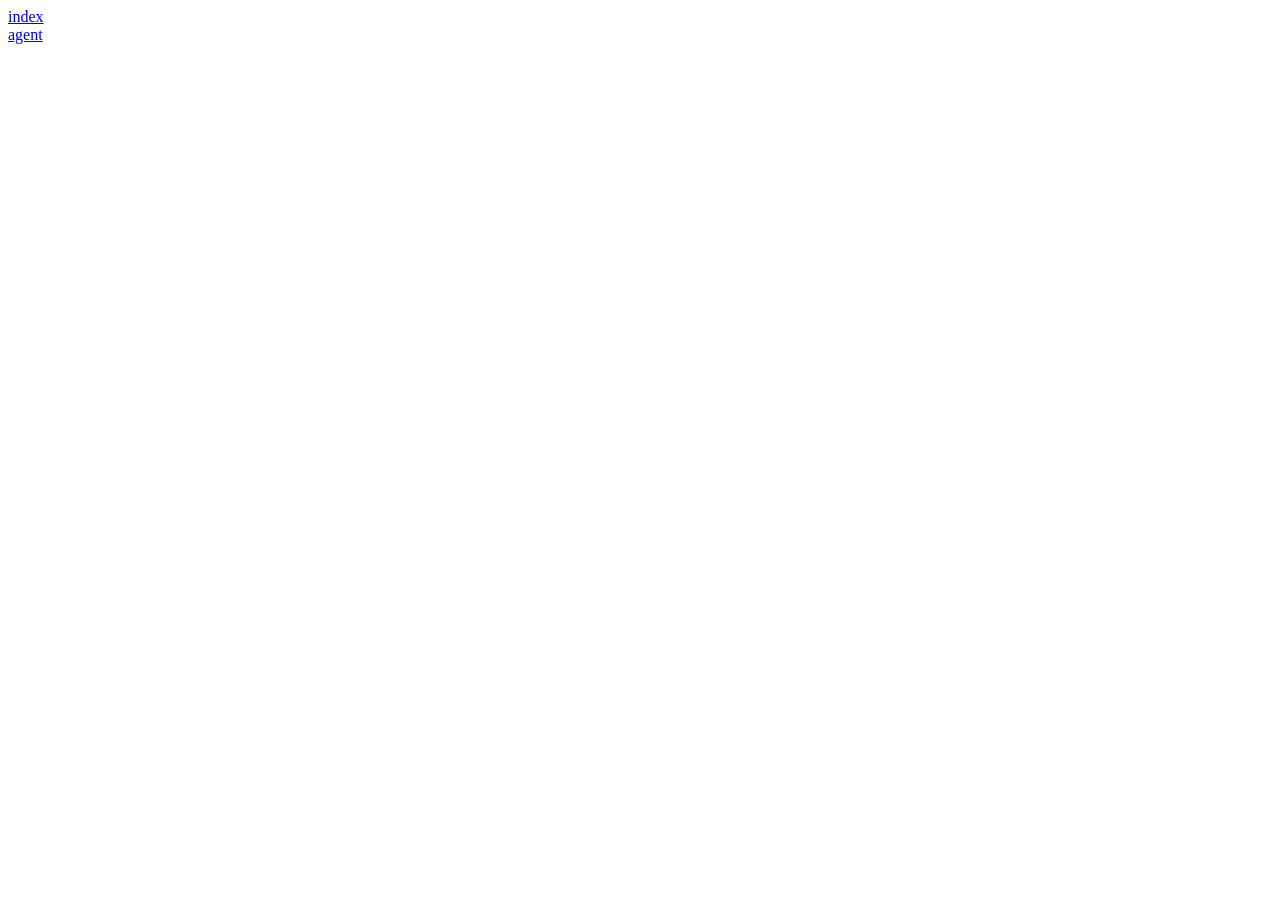
==== images.html @ 41930670 "Initial commit" ====
<!DOCTYPE html>
<html lang="en">
<head>
    <link rel="stylesheet" href="images.css" />
    <meta charset="UTF-8">
    <meta name="viewport" content="width=device-width, initial-scale=1.0">
    <title>Document</title>
</head>
<body>

    <nav>
        <a href="index.html">index</a><br>
        <a href="agent.html">agent</a><br>
    </nav> <br>
    
</body>
</html>
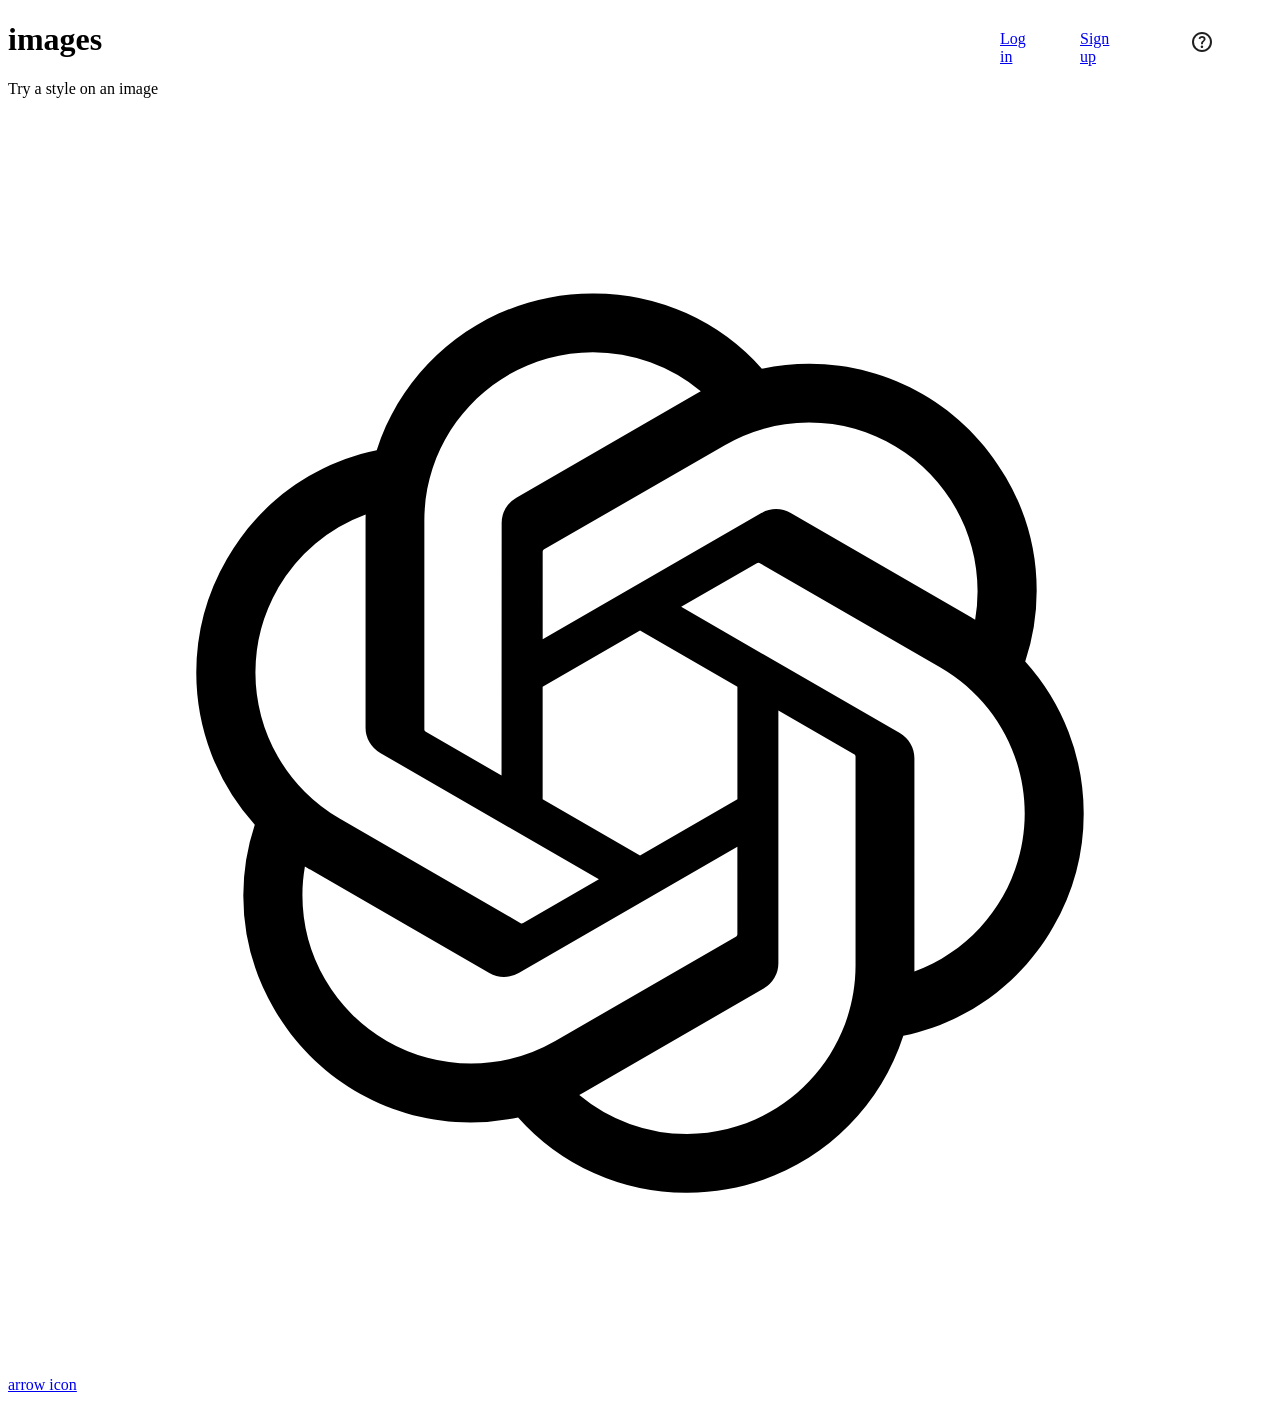
==== commit 9bebe3bf: "images.html" ====
--- a/images.html
+++ b/images.html
@@ -1,17 +1,66 @@
 <!DOCTYPE html>
 <html lang="en">
+
 <head>
     <link rel="stylesheet" href="images.css" />
     <meta charset="UTF-8">
     <meta name="viewport" content="width=device-width, initial-scale=1.0">
     <title>Document</title>
 </head>
+
 <body>
 
-    <nav>
-        <a href="index.html">index</a><br>
-        <a href="agent.html">agent</a><br>
-    </nav> <br>
-    
+    <main>
+        <h1>images</h1>
+
+        <p>
+            Try a style on an image
+        </p>
+
+
+        <div id="RightBar">
+            <div id="Login">
+
+                <a href="Login.html">Log in</a>
+            </div>
+            <div id="signup"><a href="Signup.html">Sign up</a></div>
+
+            <div id="Helpicon">
+                <svg xmlns="http://www.w3.org/2000/svg" height="24px" viewBox="0 -960 960 960" width="24px"
+                    fill="#1f1f1f">
+                    <path
+                        d="M513.5-254.5Q528-269 528-290t-14.5-35.5Q499-340 478-340t-35.5 14.5Q428-311 428-290t14.5 35.5Q457-240 478-240t35.5-14.5ZM442-394h74q0-33 7.5-52t42.5-52q26-26 41-49.5t15-56.5q0-56-41-86t-97-30q-57 0-92.5 30T342-618l66 26q5-18 22.5-39t53.5-21q32 0 48 17.5t16 38.5q0 20-12 37.5T506-526q-44 39-54 59t-10 73Zm38 314q-83 0-156-31.5T197-197q-54-54-85.5-127T80-480q0-83 31.5-156T197-763q54-54 127-85.5T480-880q83 0 156 31.5T763-763q54 54 85.5 127T880-480q0 83-31.5 156T763-197q-54 54-127 85.5T480-80Zm0-80q134 0 227-93t93-227q0-134-93-227t-227-93q-134 0-227 93t-93 227q0 134 93 227t227 93Zm0-320Z" />
+                </svg>
+
+            </div>
+        </div>
+
+        <div id="LeftBar">
+            <div id="cGPTicon">
+                <svg xmlns="http://www.w3.org/2000/svg" shape-rendering="geometricPrecision"
+                    text-rendering="geometricPrecision" image-rendering="optimizeQuality" fill-rule="evenodd"
+                    clip-rule="evenodd" viewBox="0 0 512 509.639">
+                    <path fill="#fff"
+                        d="M115.612 0h280.775C459.974 0 512 52.026 512 115.612v278.415c0 63.587-52.026 115.613-115.613 115.613H115.612C52.026 509.64 0 457.614 0 394.027V115.612C0 52.026 52.026 0 115.612 0z" />
+                    <path fill-rule="nonzero"
+                        d="M412.037 221.764a90.834 90.834 0 004.648-28.67 90.79 90.79 0 00-12.443-45.87c-16.37-28.496-46.738-46.089-79.605-46.089-6.466 0-12.943.683-19.264 2.04a90.765 90.765 0 00-67.881-30.515h-.576c-.059.002-.149.002-.216.002-39.807 0-75.108 25.686-87.346 63.554-25.626 5.239-47.748 21.31-60.682 44.03a91.873 91.873 0 00-12.407 46.077 91.833 91.833 0 0023.694 61.553 90.802 90.802 0 00-4.649 28.67 90.804 90.804 0 0012.442 45.87c16.369 28.504 46.74 46.087 79.61 46.087a91.81 91.81 0 0019.253-2.04 90.783 90.783 0 0067.887 30.516h.576l.234-.001c39.829 0 75.119-25.686 87.357-63.588 25.626-5.242 47.748-21.312 60.682-44.033a91.718 91.718 0 0012.383-46.035 91.83 91.83 0 00-23.693-61.553l-.004-.005zM275.102 413.161h-.094a68.146 68.146 0 01-43.611-15.8 56.936 56.936 0 002.155-1.221l72.54-41.901a11.799 11.799 0 005.962-10.251V241.651l30.661 17.704c.326.163.55.479.596.84v84.693c-.042 37.653-30.554 68.198-68.21 68.273h.001zm-146.689-62.649a68.128 68.128 0 01-9.152-34.085c0-3.904.341-7.817 1.005-11.663.539.323 1.48.897 2.155 1.285l72.54 41.901a11.832 11.832 0 0011.918-.002l88.563-51.137v35.408a1.1 1.1 0 01-.438.94l-73.33 42.339a68.43 68.43 0 01-34.11 9.12 68.359 68.359 0 01-59.15-34.11l-.001.004zm-19.083-158.36a68.044 68.044 0 0135.538-29.934c0 .625-.036 1.731-.036 2.5v83.801l-.001.07a11.79 11.79 0 005.954 10.242l88.564 51.13-30.661 17.704a1.096 1.096 0 01-1.034.093l-73.337-42.375a68.36 68.36 0 01-34.095-59.143 68.412 68.412 0 019.112-34.085l-.004-.003zm251.907 58.621l-88.563-51.137 30.661-17.697a1.097 1.097 0 011.034-.094l73.337 42.339c21.109 12.195 34.132 34.746 34.132 59.132 0 28.604-17.849 54.199-44.686 64.078v-86.308c.004-.032.004-.065.004-.096 0-4.219-2.261-8.119-5.919-10.217zm30.518-45.93c-.539-.331-1.48-.898-2.155-1.286l-72.54-41.901a11.842 11.842 0 00-5.958-1.611c-2.092 0-4.15.558-5.957 1.611l-88.564 51.137v-35.408l-.001-.061a1.1 1.1 0 01.44-.88l73.33-42.303a68.301 68.301 0 0134.108-9.129c37.704 0 68.281 30.577 68.281 68.281a68.69 68.69 0 01-.984 11.545v.005zm-191.843 63.109l-30.668-17.704a1.09 1.09 0 01-.596-.84v-84.692c.016-37.685 30.593-68.236 68.281-68.236a68.332 68.332 0 0143.689 15.804 63.09 63.09 0 00-2.155 1.222l-72.54 41.9a11.794 11.794 0 00-5.961 10.248v.068l-.05 102.23zm16.655-35.91l39.445-22.782 39.444 22.767v45.55l-39.444 22.767-39.445-22.767v-45.535z" />
+                </svg>
+            </div>
+            <div id="arrowicon">
+                <a href="arrowicon.html">arrow icon</a>
+            </div>
+
+
+        </div>
+        </div>
+
+
+
+
+
+    </main>
+
+
 </body>
+
 </html>
--- a/images.css
+++ b/images.css
@@ -0,0 +1,18 @@
+#RightBar{
+    position: absolute;
+    top: 30px;
+    left: 1000px;
+}
+
+#Login{
+    position: absolute;
+}
+#signup{
+    position: absolute;
+    left: 80px;
+}
+#Helpicon{
+    position: absolute;
+    left: 190px;
+
+}
